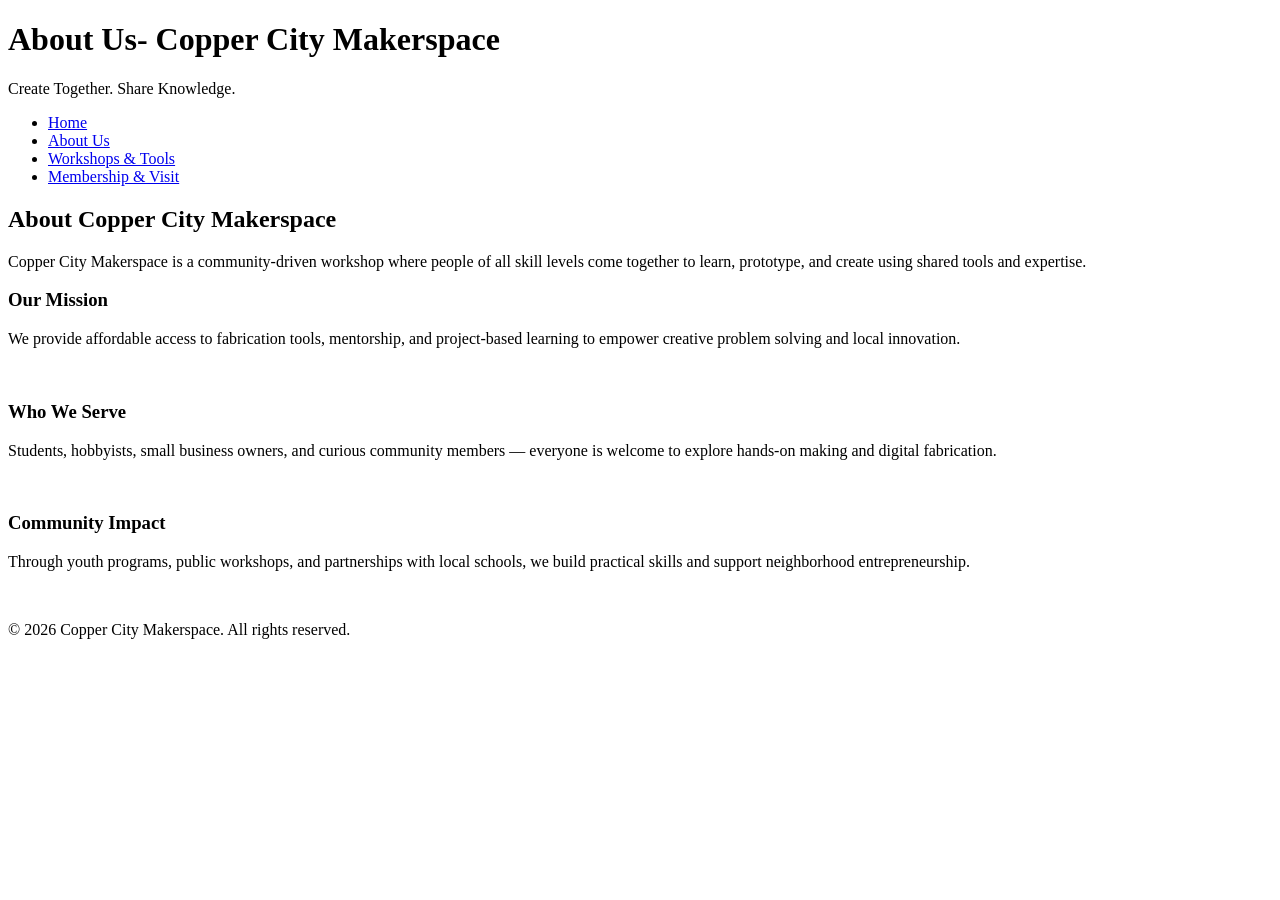
==== about.html @ 3794c4a4 "next iteration of html complete" ====
<!DOCTYPE html>
<html lang="en">
<head>
    <meta charset="UTF-8">
    <meta name="viewport" content="width=device-width, initial-scale=1.0">
    <link rel="stylesheet" href="styles.css">
    <title>About- Copper City Makerspace</title>
</head>
<body>
<header>
        <h1>About Us- Copper City Makerspace</h1>
        <p>Create Together. Share Knowledge.</p>
    </header>
    <nav>
    <ul>
        <li><a href="index.html">Home</a></li>
        <li><a href="about.html">About Us</a></li>
        <li><a href="workshops.html">Workshops & Tools</a></li>
        <li><a href="memberships.html">Membership & Visit</a></li>
    </ul>
</nav>
<main>
   <section id="about">
        <h2>About Copper City Makerspace</h2>
        <p>Copper City Makerspace is a community-driven workshop where people of all skill levels come together to learn, prototype, and create using shared tools and expertise.</p>
        <div class="card-row">
            <section>
                <h3>Our Mission</h3>
                <p>We provide affordable access to fabrication tools, mentorship, and project-based learning to empower creative problem solving and local innovation.</p>
                <img src="images/engineering.jpg" alt="" width="300">
            </section>
            <section>
                <h3>Who We Serve</h3>
                <p>Students, hobbyists, small business owners, and curious community members — everyone is welcome to explore hands-on making and digital fabrication.</p>
                <img src="images/ideation.jpg" alt="" width="300">
            </section>
            <section>
                <h3>Community Impact</h3>
                <p>Through youth programs, public workshops, and partnerships with local schools, we build practical skills and support neighborhood entrepreneurship.</p>
                <img src="images/storytelling.jpg" alt="" width="300">
            </section>
        </div>
    </section>
</main>
<footer>
    <p>&copy; 2026 Copper City Makerspace. All rights reserved.</p>
</footer>
</body>
</html>
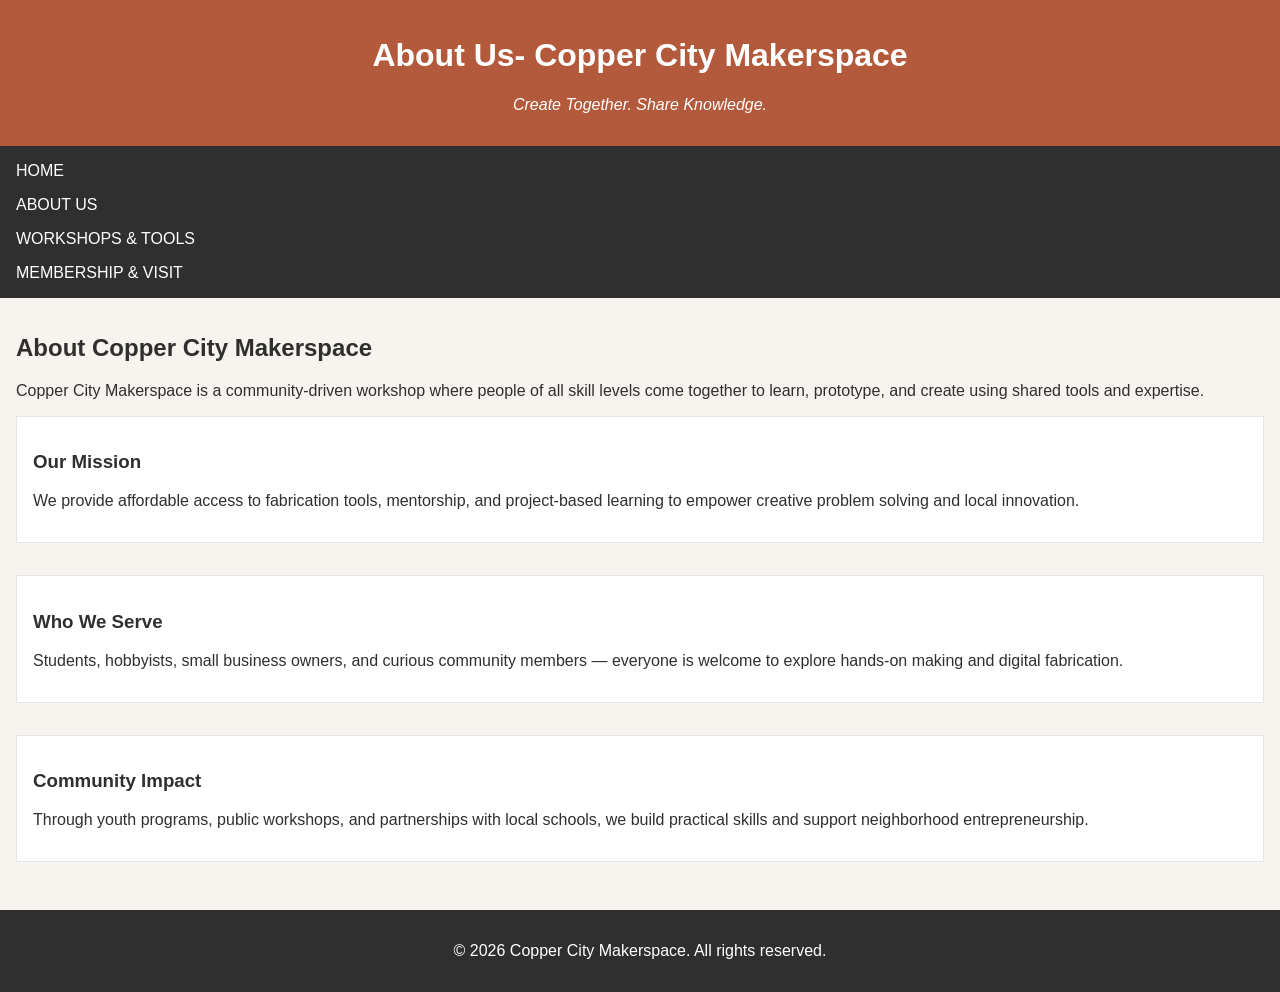
==== commit f0fa62d5: "completed iteration for multipage" ====
--- a/about.html
+++ b/about.html
@@ -10,7 +10,7 @@
 <header>
         <h1>About Us- Copper City Makerspace</h1>
         <p>Create Together. Share Knowledge.</p>
-    </header>
+</header>
     <nav>
     <ul>
         <li><a href="index.html">Home</a></li>
--- a/styles.css
+++ b/styles.css
@@ -0,0 +1,124 @@
+/* =====  CSS by Christina Carrasquilla, updated by Brendel Stadler =====  */
+
+/* ===== Color Palette 
+
+Copper:#B35A3C
+Charcoal:#2F2F2F
+Light Background:#F7F4EF
+Card Background:#FFFFFF
+Soft Gold:#D9A441
+Border:#E5E5E5
+
+===== */
+
+/* ===== GLOBAL (Base) Styles ===== */
+
+body {
+    font-family: Arial, sans-serif;
+    margin: 0;
+    background-color: #F7F4EF;
+    color: #2F2F2F;
+    display:grid;
+    grid-template-columns: 1fr;
+}
+
+header {
+    background-color: #B35A3C;
+    color: white;
+    text-align: center;
+    padding: 1rem;
+}
+
+header img {
+    margin-top: 0.5rem;
+}
+header p {
+    font-style:italic;
+}
+nav {
+    background-color: #2F2F2F;
+    padding:.5rem;
+}
+
+nav ul {
+    list-style: none;
+    margin: 0;
+    padding: 0;
+}
+
+nav a {
+    color: white;
+    text-decoration: none;
+    padding: 0.5rem;
+    display: inline-block;
+    text-transform:uppercase;
+}
+
+nav a:hover {
+    background-color: #B35A3C;
+}
+
+main {
+    padding: 1rem;
+}
+
+main a {
+    background-color: #D9A441;
+    color: #2F2F2F;
+    text-decoration: none;
+    padding: 0.5rem;
+    display: inline-block;
+    text-transform:uppercase;
+}
+
+main a:hover {
+    background-color: #B35A3C;
+    color: white;
+}
+
+section {
+    margin-bottom: 2rem;
+}
+
+.card-row section {
+    background-color: white;
+    border: 1px solid #E5E5E5;
+    padding: 1rem;
+}
+
+img {
+    display: block;
+    margin-top: 0.5rem;
+    max-width: 100%;
+}
+
+aside {
+    background-color: #D9A441;
+    padding: 1rem;
+    margin: 1rem;
+}
+
+footer {
+    background-color: #2F2F2F;
+    color: white;
+    text-align: center;
+    padding: 1rem;
+}
+/* =====  MEDIA QUERY (MEDIUM  =====  */
+@media and (min-width: 817px){
+    nav ul {
+        display: flex;
+        justify-content: center;
+        gap: 1rem;
+}
+
+.card-row {
+    display: flex;
+    gap: 1rem;
+}
+
+.card-row section {
+    width: 30%;
+}
+
+}
